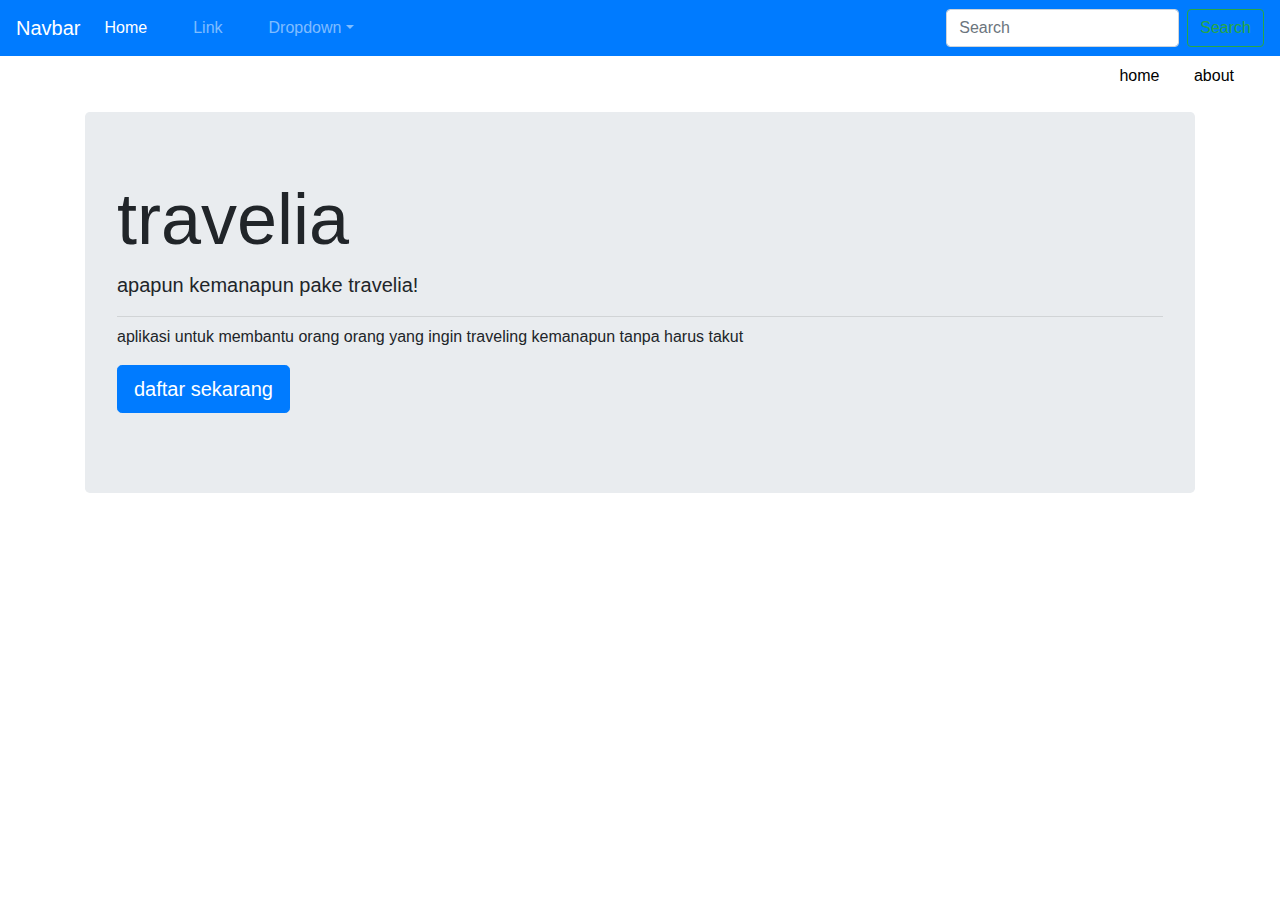
==== docs/index.html @ 58091078 "upload pertama" ====
<!doctype html>
<html lang="en">
  <head>
    <title>tugas_techno_apitech</title>
    <!-- Required meta tags -->
    <meta charset="utf-8">
    <meta name="viewport" content="width=device-width, initial-scale=1, shrink-to-fit=no">
    <link rel="stylesheet" href="tugas.css">

    <!-- Bootstrap CSS -->
    <link rel="stylesheet" href="https://stackpath.bootstrapcdn.com/bootstrap/4.3.1/css/bootstrap.min.css" integrity="sha384-ggOyR0iXCbMQv3Xipma34MD+dH/1fQ784/j6cY/iJTQUOhcWr7x9JvoRxT2MZw1T" crossorigin="anonymous">

</head>
  <body>
    <nav class="navbar navbar-expand-sm navbar-dark bg-primary">
        <a class="navbar-brand" href="#">Navbar</a>
        <button class="navbar-toggler d-lg-none" type="button" data-toggle="collapse" data-target="#collapsibleNavId" aria-controls="collapsibleNavId"
            aria-expanded="false" aria-label="Toggle navigation"></button>
        <div class="collapse navbar-collapse" id="collapsibleNavId">
            <ul class="navbar-nav mr-auto mt-2 mt-lg-0">
                <li class="nav-item active">
                    <a class="nav-link" href="#">Home <span class="sr-only">(current)</span></a>
                </li>
                <li class="nav-item">
                    <a class="nav-link" href="#">Link</a>
                </li>
                <li class="nav-item dropdown">
                    <a class="nav-link dropdown-toggle" href="#" id="dropdownId" data-toggle="dropdown" aria-haspopup="true" aria-expanded="false">Dropdown</a>
                    <div class="dropdown-menu" aria-labelledby="dropdownId">
                        <a class="dropdown-item" href="#">Action 1</a>
                        <a class="dropdown-item" href="#">Action 2</a>
                    </div>
                </li>
            </ul>
            <form class="form-inline my-2 my-lg-0">
                <input class="form-control mr-sm-2" type="text" placeholder="Search">
                <button class="btn btn-outline-success my-2 my-sm-0" type="submit">Search</button>
            </form>
        </div>
    </nav>
    <div class="navbar">
        <nav>
            <ul>
                <li><a href="">home</a></li>
                <li><a href="">about</a></li>
            </ul>
        </nav>
    </div>
    <div class="container">
        <div class="row">
            <div class="col mycol">
                <div class="jumbotron">
                    <h1 class="display-3">travelia</h1>
                    <p class="lead">apapun kemanapun pake travelia!</p>
                    <hr class="my-2">
                    <p>aplikasi untuk membantu orang orang yang ingin traveling kemanapun tanpa harus takut</p>
                    <p class="lead">
                        <a class="btn btn-primary btn-lg" href="Jumbo action link" role="button">daftar sekarang</a>
                    </p>
                </div>
            </div>
        </div>
    </div>

    <!-- Optional JavaScript -->
    <!-- jQuery first, then Popper.js, then Bootstrap JS -->
    <script src="https://code.jquery.com/jquery-3.3.1.slim.min.js" integrity="sha384-q8i/X+965DzO0rT7abK41JStQIAqVgRVzpbzo5smXKp4YfRvH+8abtTE1Pi6jizo" crossorigin="anonymous"></script>
    <script src="https://cdnjs.cloudflare.com/ajax/libs/popper.js/1.14.7/umd/popper.min.js" integrity="sha384-UO2eT0CpHqdSJQ6hJty5KVphtPhzWj9WO1clHTMGa3JDZwrnQq4sF86dIHNDz0W1" crossorigin="anonymous"></script>
    <script src="https://stackpath.bootstrapcdn.com/bootstrap/4.3.1/js/bootstrap.min.js" integrity="sha384-JjSmVgyd0p3pXB1rRibZUAYoIIy6OrQ6VrjIEaFf/nJGzIxFDsf4x0xIM+B07jRM" crossorigin="anonymous"></script>
  </body>
</html>
---- docs/tugas.css ----
nav{
    flex: 1;
    text-align: right;
}
nav ul li{
    list-style: none;
    display: inline-block;
    margin-right: 30px;
}
nav ul li a{
    text-decoration: none;
    color: #000;
}
nav ul li a:hover{
    color: #ff5ea2;
}
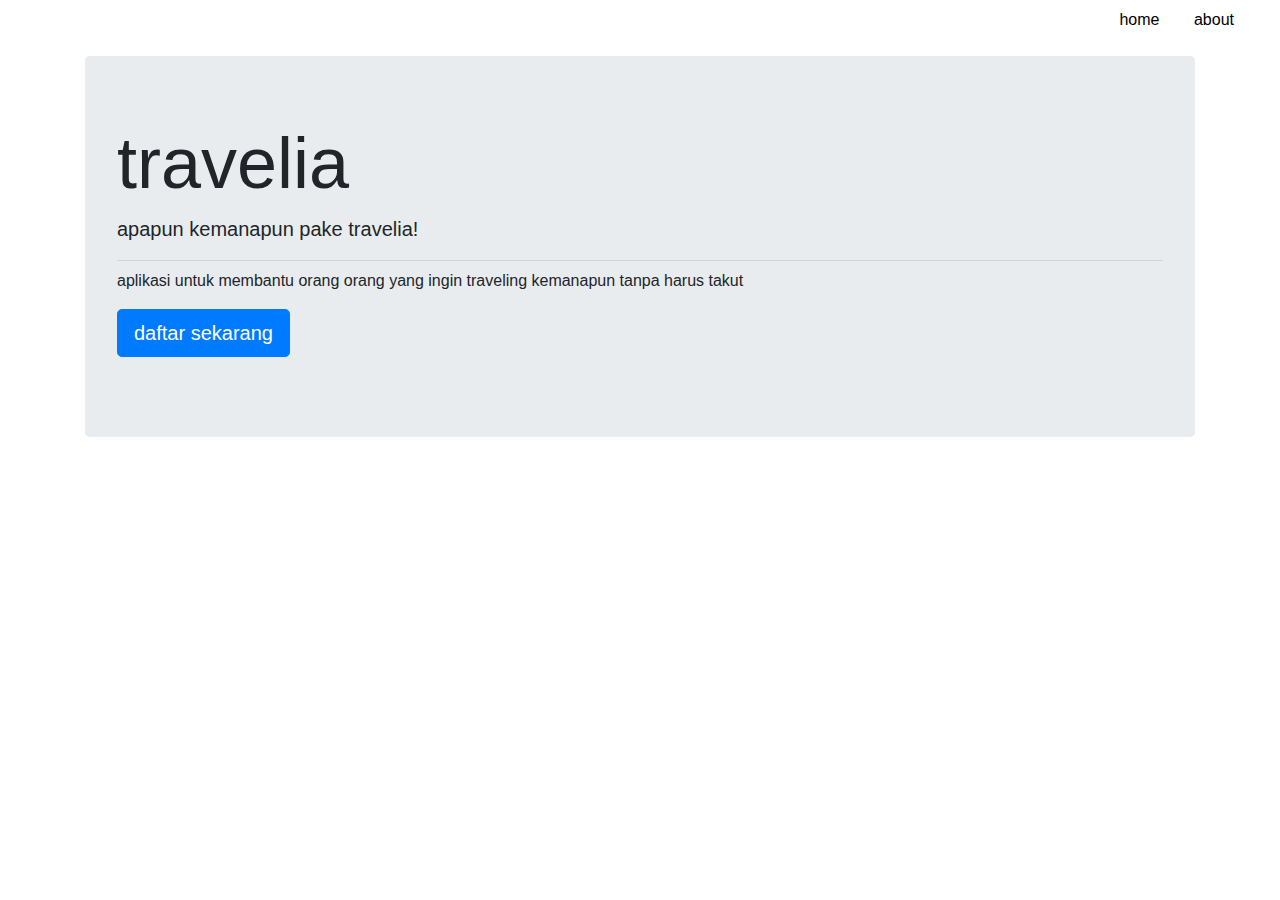
==== commit 9c59ae25: "Update index.html" ====
--- a/docs/index.html
+++ b/docs/index.html
@@ -12,36 +12,11 @@
 
 </head>
   <body>
-    <nav class="navbar navbar-expand-sm navbar-dark bg-primary">
-        <a class="navbar-brand" href="#">Navbar</a>
-        <button class="navbar-toggler d-lg-none" type="button" data-toggle="collapse" data-target="#collapsibleNavId" aria-controls="collapsibleNavId"
-            aria-expanded="false" aria-label="Toggle navigation"></button>
-        <div class="collapse navbar-collapse" id="collapsibleNavId">
-            <ul class="navbar-nav mr-auto mt-2 mt-lg-0">
-                <li class="nav-item active">
-                    <a class="nav-link" href="#">Home <span class="sr-only">(current)</span></a>
-                </li>
-                <li class="nav-item">
-                    <a class="nav-link" href="#">Link</a>
-                </li>
-                <li class="nav-item dropdown">
-                    <a class="nav-link dropdown-toggle" href="#" id="dropdownId" data-toggle="dropdown" aria-haspopup="true" aria-expanded="false">Dropdown</a>
-                    <div class="dropdown-menu" aria-labelledby="dropdownId">
-                        <a class="dropdown-item" href="#">Action 1</a>
-                        <a class="dropdown-item" href="#">Action 2</a>
-                    </div>
-                </li>
-            </ul>
-            <form class="form-inline my-2 my-lg-0">
-                <input class="form-control mr-sm-2" type="text" placeholder="Search">
-                <button class="btn btn-outline-success my-2 my-sm-0" type="submit">Search</button>
-            </form>
-        </div>
-    </nav>
+    
     <div class="navbar">
         <nav>
             <ul>
-                <li><a href="">home</a></li>
+                <li><a href="index.html">home</a></li>
                 <li><a href="">about</a></li>
             </ul>
         </nav>
@@ -55,7 +30,7 @@
                     <hr class="my-2">
                     <p>aplikasi untuk membantu orang orang yang ingin traveling kemanapun tanpa harus takut</p>
                     <p class="lead">
-                        <a class="btn btn-primary btn-lg" href="Jumbo action link" role="button">daftar sekarang</a>
+                        <a class="btn btn-primary btn-lg" href="daftar.html" role="button">daftar sekarang</a>
                     </p>
                 </div>
             </div>
@@ -68,4 +43,4 @@
     <script src="https://cdnjs.cloudflare.com/ajax/libs/popper.js/1.14.7/umd/popper.min.js" integrity="sha384-UO2eT0CpHqdSJQ6hJty5KVphtPhzWj9WO1clHTMGa3JDZwrnQq4sF86dIHNDz0W1" crossorigin="anonymous"></script>
     <script src="https://stackpath.bootstrapcdn.com/bootstrap/4.3.1/js/bootstrap.min.js" integrity="sha384-JjSmVgyd0p3pXB1rRibZUAYoIIy6OrQ6VrjIEaFf/nJGzIxFDsf4x0xIM+B07jRM" crossorigin="anonymous"></script>
   </body>
-</html>+</html>
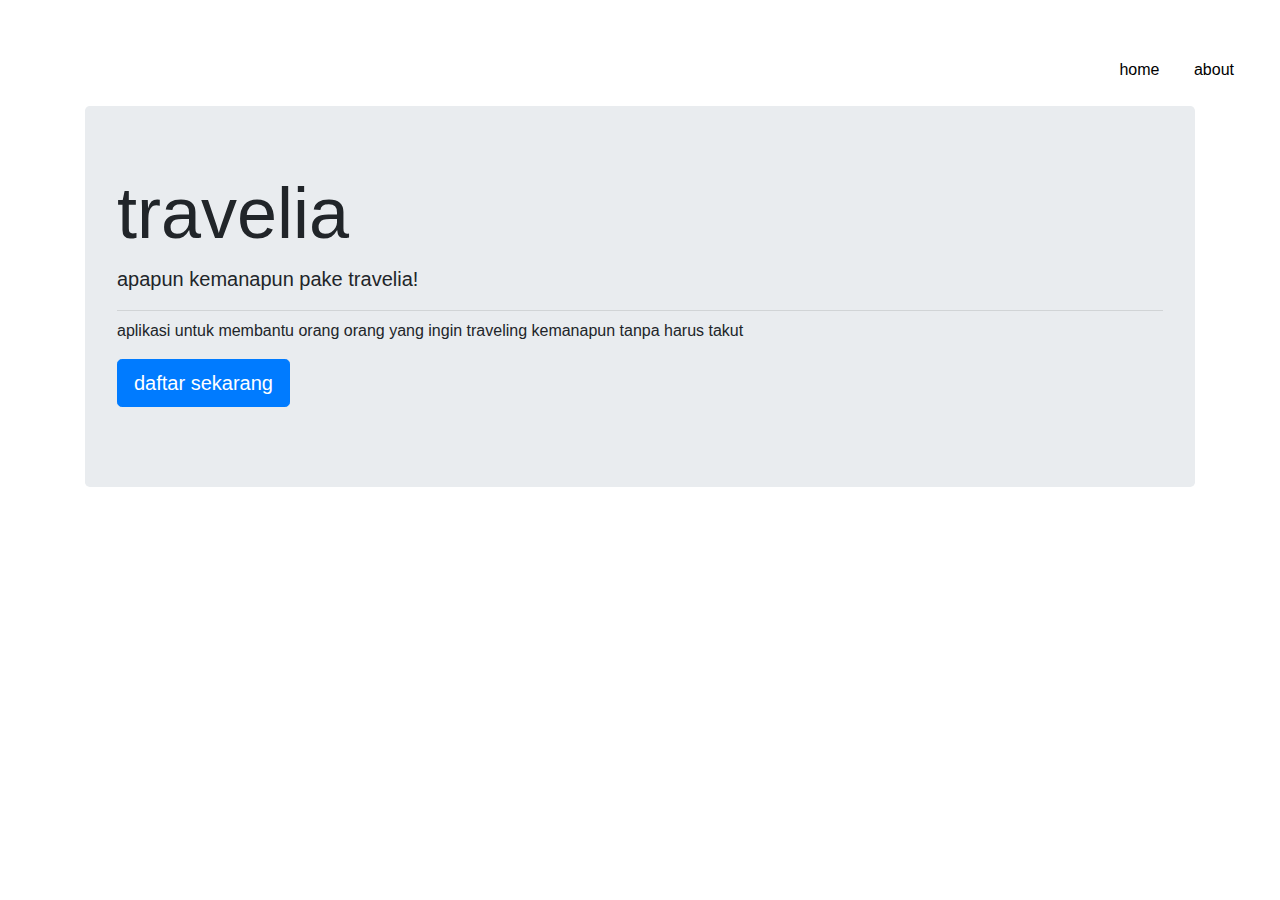
==== commit 46ac9a77: "Update index.html" ====
--- a/docs/index.html
+++ b/docs/index.html
@@ -17,7 +17,7 @@
         <nav>
             <ul>
                 <li><a href="index.html">home</a></li>
-                <li><a href="">about</a></li>
+                <li><a href="about.html">about</a></li>
             </ul>
         </nav>
     </div>
--- a/docs/tugas.css
+++ b/docs/tugas.css
@@ -1,6 +1,7 @@
 nav{
     flex: 1;
     text-align: right;
+    margin-top: 50px;
 }
 nav ul li{
     list-style: none;
@@ -13,4 +14,4 @@
 }
 nav ul li a:hover{
     color: #ff5ea2;
-}+}
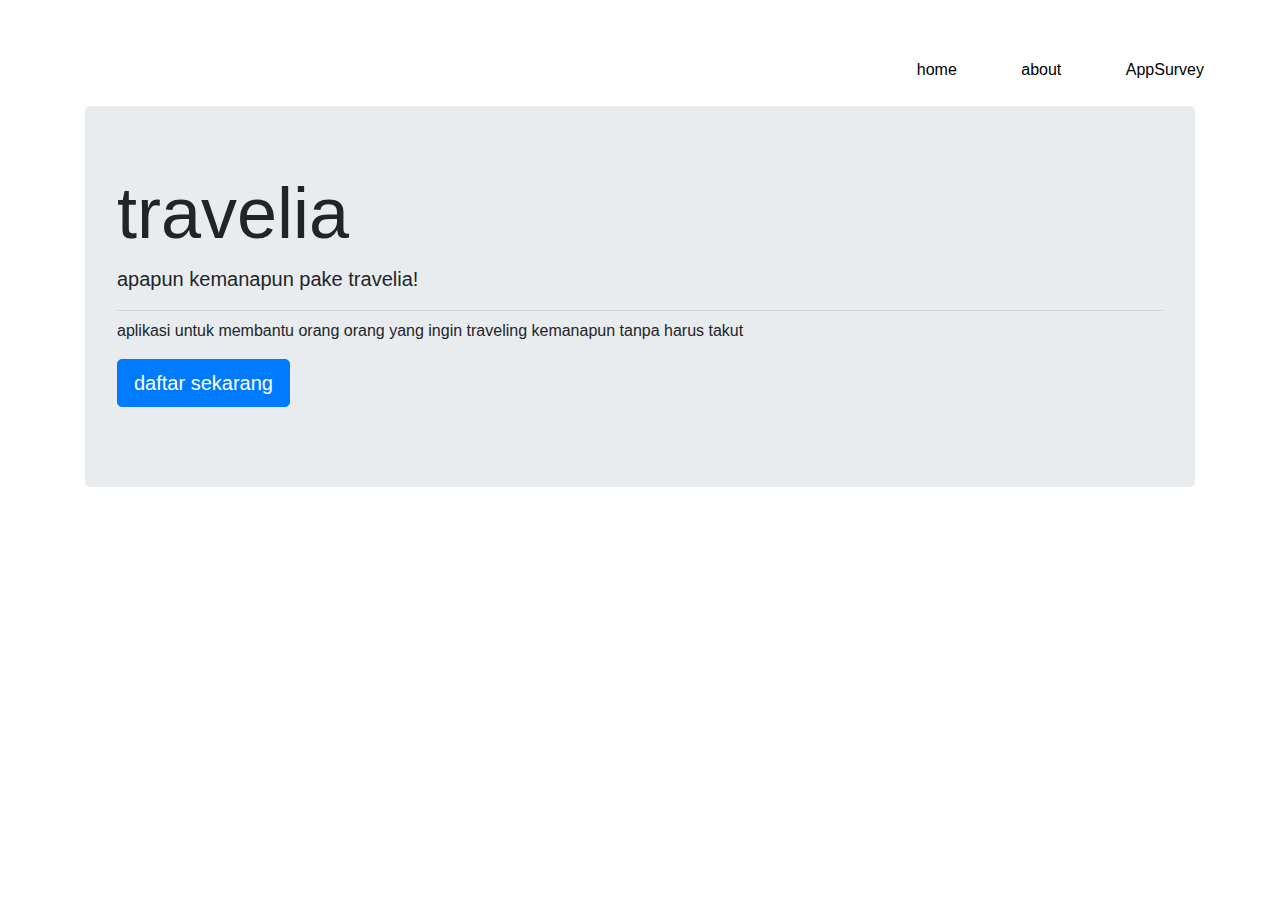
==== commit 7133a35d: "Update index.html" ====
--- a/docs/index.html
+++ b/docs/index.html
@@ -18,6 +18,7 @@
             <ul>
                 <li><a href="index.html">home</a></li>
                 <li><a href="about.html">about</a></li>
+              <li><a href="https://forms.gle/Hg6TvCKn5G2u7GtJA">AppSurvey</a></li>
             </ul>
         </nav>
     </div>
--- a/docs/tugas.css
+++ b/docs/tugas.css
@@ -6,7 +6,7 @@
 nav ul li{
     list-style: none;
     display: inline-block;
-    margin-right: 30px;
+    margin-right: 60px;
 }
 nav ul li a{
     text-decoration: none;
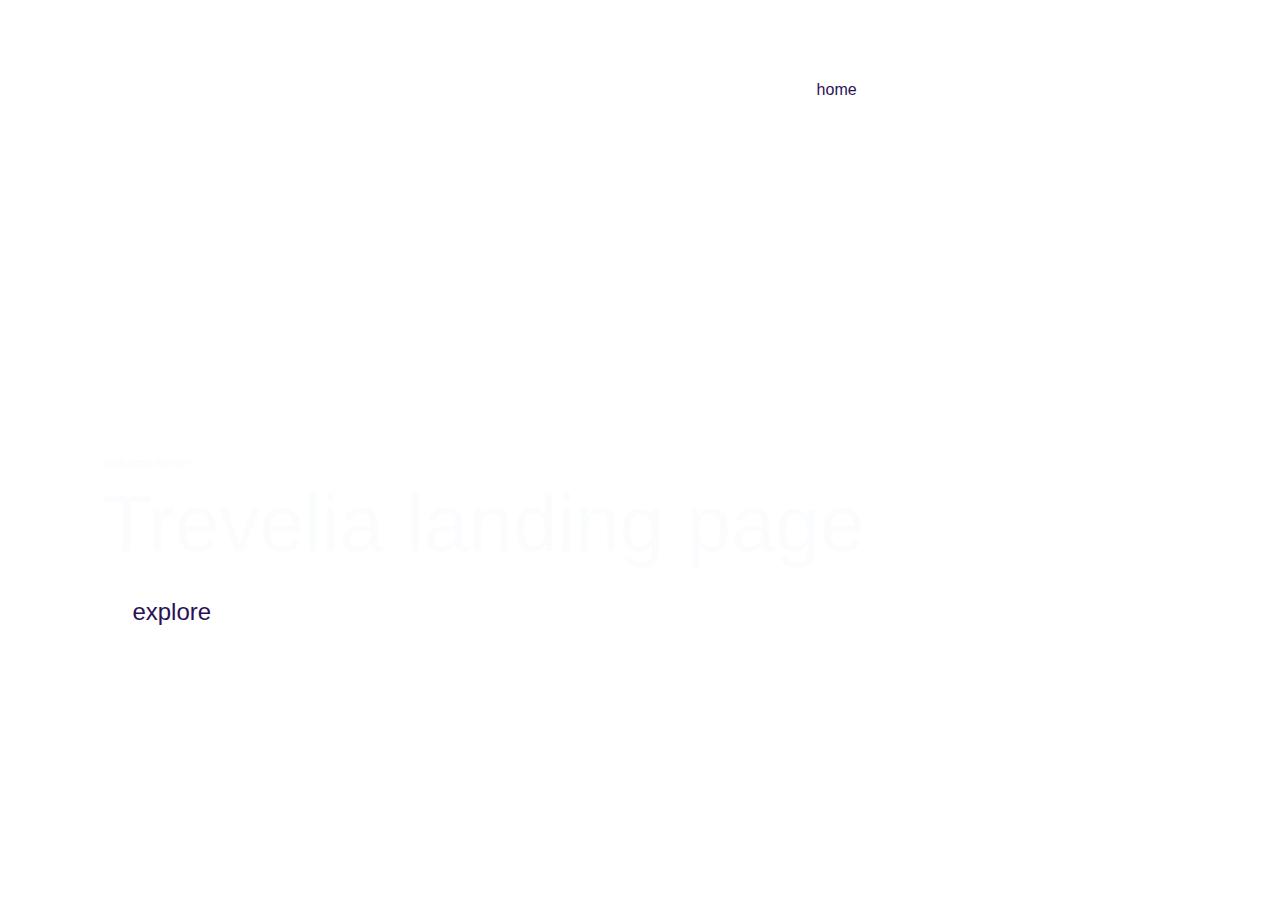
==== commit d6c86090: "Add files via upload" ====
--- a/docs/index.html
+++ b/docs/index.html
@@ -5,38 +5,30 @@
     <!-- Required meta tags -->
     <meta charset="utf-8">
     <meta name="viewport" content="width=device-width, initial-scale=1, shrink-to-fit=no">
-    <link rel="stylesheet" href="tugas.css">
+    <link rel="stylesheet" href="index.css">
 
     <!-- Bootstrap CSS -->
     <link rel="stylesheet" href="https://stackpath.bootstrapcdn.com/bootstrap/4.3.1/css/bootstrap.min.css" integrity="sha384-ggOyR0iXCbMQv3Xipma34MD+dH/1fQ784/j6cY/iJTQUOhcWr7x9JvoRxT2MZw1T" crossorigin="anonymous">
 
 </head>
   <body>
+    <div class="background">
+        <header>
+            <a href="#" class="logo">TREVELIA</a>
+            <ul>
+                <li><a href="#" class="active">home</a></li>
+                <li><a href="about.html">about</a></li>
+                <li><a href="prototype.html">prototype</a></li>
+                <li><a href="daftar.html">sign up</a></li>
+            </ul>
+        </header>
+        <div class="content">
+            <small>welcome to our</small>
+            <h1 id="trav">Trevelia landing page</h1>
+            <a href="about.html" id="btn">explore</a> 
+        </div>
+        
     
-    <div class="navbar">
-        <nav>
-            <ul>
-                <li><a href="index.html">home</a></li>
-                <li><a href="about.html">about</a></li>
-              <li><a href="https://forms.gle/Hg6TvCKn5G2u7GtJA">AppSurvey</a></li>
-            </ul>
-        </nav>
-    </div>
-    <div class="container">
-        <div class="row">
-            <div class="col mycol">
-                <div class="jumbotron">
-                    <h1 class="display-3">travelia</h1>
-                    <p class="lead">apapun kemanapun pake travelia!</p>
-                    <hr class="my-2">
-                    <p>aplikasi untuk membantu orang orang yang ingin traveling kemanapun tanpa harus takut</p>
-                    <p class="lead">
-                        <a class="btn btn-primary btn-lg" href="daftar.html" role="button">daftar sekarang</a>
-                    </p>
-                </div>
-            </div>
-        </div>
-    </div>
 
     <!-- Optional JavaScript -->
     <!-- jQuery first, then Popper.js, then Bootstrap JS -->
@@ -44,4 +36,4 @@
     <script src="https://cdnjs.cloudflare.com/ajax/libs/popper.js/1.14.7/umd/popper.min.js" integrity="sha384-UO2eT0CpHqdSJQ6hJty5KVphtPhzWj9WO1clHTMGa3JDZwrnQq4sF86dIHNDz0W1" crossorigin="anonymous"></script>
     <script src="https://stackpath.bootstrapcdn.com/bootstrap/4.3.1/js/bootstrap.min.js" integrity="sha384-JjSmVgyd0p3pXB1rRibZUAYoIIy6OrQ6VrjIEaFf/nJGzIxFDsf4x0xIM+B07jRM" crossorigin="anonymous"></script>
   </body>
-</html>
+</html>--- a/docs/index.css
+++ b/docs/index.css
@@ -0,0 +1,75 @@
+.background{
+    width: 100%;
+    height: 100vh;
+    background-image: url(proto/background.jpg);
+    background-size: cover;
+    background-position: center;
+    position: relative;
+    overflow: hidden;
+}
+.logo{
+    width: 100px;
+    cursor: pointer;
+}
+header{
+    position: absolute;
+    top: 0;
+    left: 0;
+    width: 100%;
+    padding: 30px 100px;
+    display: flex;
+    justify-content: space-between;
+    align-items:center ;
+
+}
+header .logo{
+    color: #fff;
+    font-weight: 700;
+    text-decoration: none;
+    font-size: 2em;
+    text-transform: uppercase;
+    letter-spacing: 2px;
+}
+header ul{
+    display:flex;
+    justify-content: right;
+    align-items: center;
+    
+}
+header ul li{
+    list-style: none ;
+    margin-left: 20px;
+}
+header ul li a{
+    text-decoration: none;
+    padding: 6px 15px;
+    color: #fff;
+    border-radius: 20px;
+}
+header ul li a:hover,
+header ul li a.active{
+    background: #fff;
+    color: #2b1055;
+}
+.content{
+    color: #fbfcfd;
+    position: absolute;
+    top: 50%;
+    left: 8%;
+    transform: translateY(-50);
+    z-index: 2;
+
+}
+#trav{
+    font-size: 80px;
+    margin: 10px 0 30px;
+    line-height: 80px;
+}
+#btn{
+    text-decoration: none;
+    padding: 8px 30px;
+    border-radius: 40px;
+    background: #fff;
+    color: #2b1055;
+    font-size: 1.5em;
+}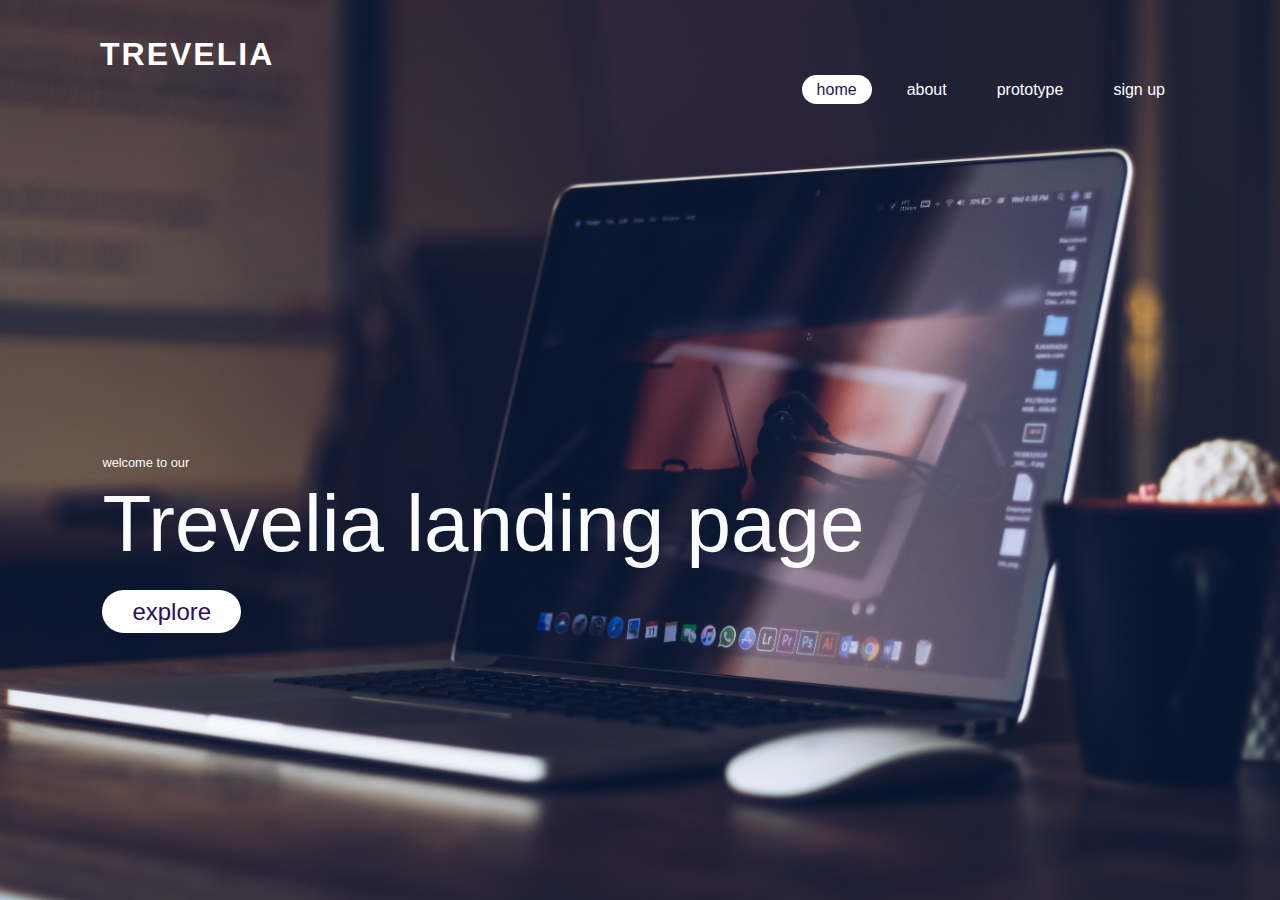
==== commit 851aa936: "Add files via upload" ====
--- a/docs/index.html
+++ b/docs/index.html
@@ -27,6 +27,7 @@
             <h1 id="trav">Trevelia landing page</h1>
             <a href="about.html" id="btn">explore</a> 
         </div>
+    </div>
         
     
 
